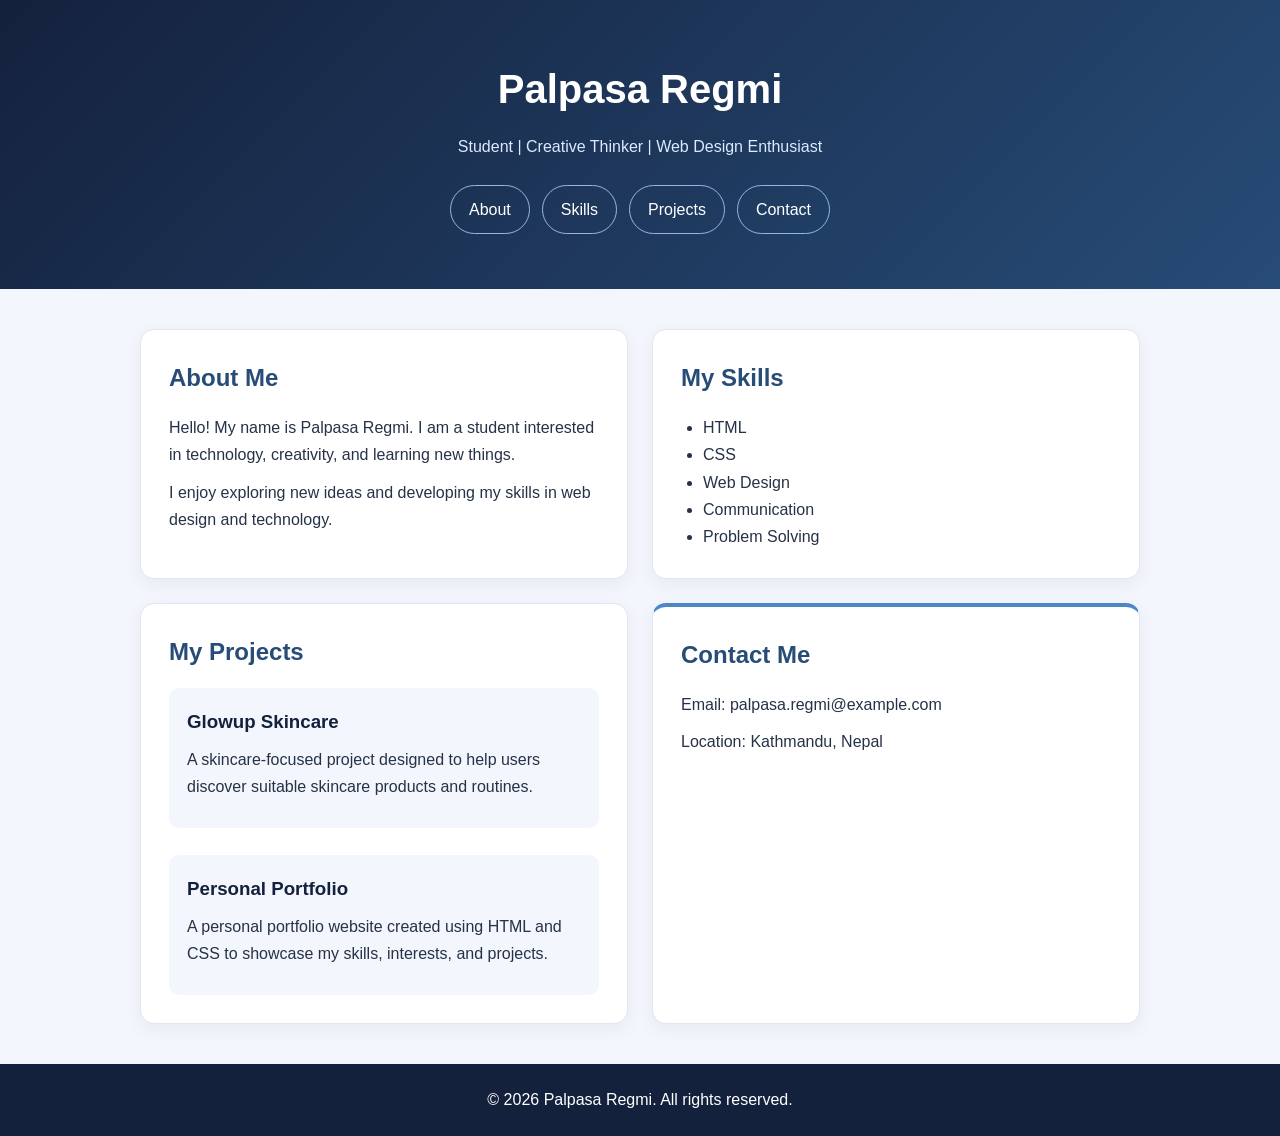
==== index.html @ 84ede819 "Rename my-portfolio-site/index.html to index.html" ====
<!DOCTYPE html>

<html lang="en">

<head>

    <meta charset="UTF-8">

    <meta name="viewport" content="width=device-width, initial-scale=1.0">

    <title>Palpasa Regmi | Portfolio</title>

    <style>

        * {

            box-sizing: border-box;

            margin: 0;

            padding: 0;

        }

        html {

            scroll-behavior: smooth;

        }

        body {

            font-family: Arial, Helvetica, sans-serif;

            background-color: #f3f6fc;

            color: #263247;

            line-height: 1.7;

        }

        header {

            background: linear-gradient(135deg, #14213d, #274c77);

            color: white;

            text-align: center;

            padding: 55px 20px;

        }

        header h1 {

            font-size: 2.5rem;

            margin-bottom: 10px;

        }

        header p {

            color: #dbeafe;

            margin-bottom: 25px;

        }

        nav {

            display: flex;

            justify-content: center;

            flex-wrap: wrap;

            gap: 12px;

            margin-top: 20px;

        }

        nav a {

            color: white;

            text-decoration: none;

            padding: 10px 18px;

            border: 1px solid #91b8e8;

            border-radius: 25px;

            transition: 0.3s;

        }

        nav a:hover {

            background-color: white;

            color: #14213d;

        }

        main {

            max-width: 1000px;

            width: calc(100% - 40px);

            margin: 40px auto;

            display: grid;

            grid-template-columns: repeat(2, minmax(0, 1fr));

            gap: 24px;

        }

        section {

            background-color: white;

            padding: 28px;

            border-radius: 14px;

            border: 1px solid #e0e7f1;

            box-shadow: 0 5px 18px rgba(20, 33, 61, 0.06);

        }

        section h2 {

            color: #274c77;

            margin-bottom: 15px;

            font-size: 1.5rem;

        }

        section p {

            margin-bottom: 10px;

        }

        section ul {

            padding-left: 22px;

        }

        article {

            background-color: #f3f6fc;

            padding: 18px;

            border-radius: 10px;

        }

        article h3 {

            color: #14213d;

            margin-bottom: 8px;

        }

        #contact {

            border-top: 4px solid #4f86c6;

        }

        footer {

            background-color: #14213d;

            color: white;

            text-align: center;

            padding: 22px;

            margin-top: 40px;

        }

        @media screen and (max-width: 650px) {

            header {

                padding: 35px 16px;

            }

            header h1 {

                font-size: 1.8rem;

            }

            nav {

                flex-direction: column;

                align-items: stretch;

                gap: 10px;

            }

            nav a {

                display: block;

            }

            main {

                width: calc(100% - 28px);

                margin: 22px auto;

                grid-template-columns: 1fr;

                gap: 18px;

            }

            section {

                padding: 22px;

            }

        }

    </style>

</head>

<body>

    <header>

        <h1>Palpasa Regmi</h1>

        <p>Student | Creative Thinker | Web Design Enthusiast</p>

        <nav>

            <a href="#about">About</a>

            <a href="#skills">Skills</a>

            <a href="#projects">Projects</a>

            <a href="#contact">Contact</a>

        </nav>

    </header>

    <main>

        <section id="about">

            <h2>About Me</h2>

            <p>

                Hello! My name is Palpasa Regmi. I am a student interested in

                technology, creativity, and learning new things.

            </p>

            <p>

                I enjoy exploring new ideas and developing my skills in

                web design and technology.

            </p>

        </section>

        <section id="skills">

            <h2>My Skills</h2>

            <ul>

                <li>HTML</li>

                <li>CSS</li>

                <li>Web Design</li>

                <li>Communication</li>

                <li>Problem Solving</li>

            </ul>

        </section>

        <section id="projects">

            <h2>My Projects</h2>

            <article>

                <h3>Glowup Skincare</h3>

                <p>

                    A skincare-focused project designed to help users

                    discover suitable skincare products and routines.

                </p>

            </article>

            <br>

            <article>

                <h3>Personal Portfolio</h3>

                <p>

                    A personal portfolio website created using HTML and CSS

                    to showcase my skills, interests, and projects.

                </p>

            </article>

        </section>

        <section id="contact">

            <h2>Contact Me</h2>

            <p>Email: palpasa.regmi@example.com</p>

            <p>Location: Kathmandu, Nepal</p>

        </section>

    </main>

    <footer>

        <p>&copy; 2026 Palpasa Regmi. All rights reserved.</p>

    </footer>

</body>

</html>
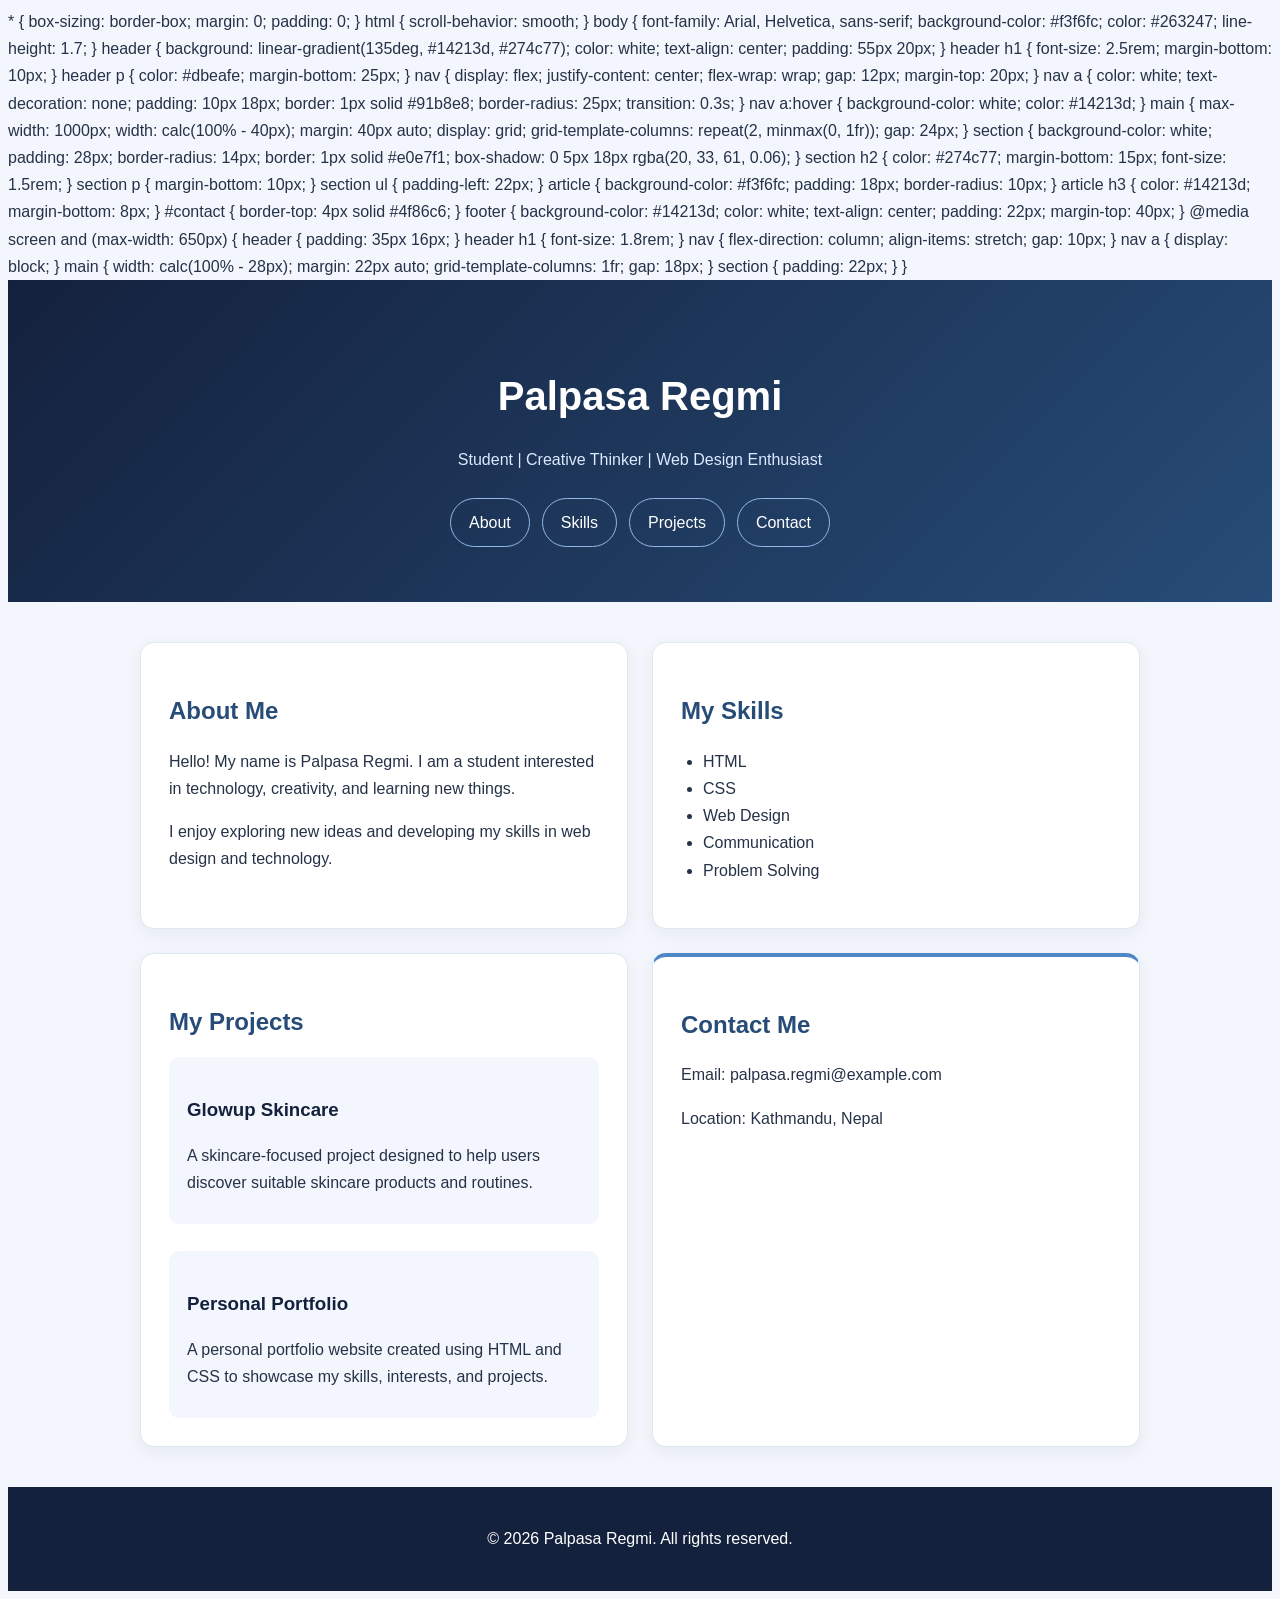
==== commit b265a9aa: "Update index.html" ====
--- a/index.html
+++ b/index.html
@@ -9,8 +9,9 @@
     <meta name="viewport" content="width=device-width, initial-scale=1.0">
 
     <title>Palpasa Regmi | Portfolio</title>
-
-    <style>
+    <link rel="stylesheet" href="style.css">
+
+    </style>
 
         * {
 
--- a/style.css
+++ b/style.css
@@ -0,0 +1,150 @@
+```css
+/* General page settings */
+* {
+    box-sizing: border-box;
+    margin: 0;
+    padding: 0;
+}
+
+html {
+    scroll-behavior: smooth;
+}
+
+body {
+    font-family: Arial, Helvetica, sans-serif;
+    background-color: #f3f6fc;
+    color: #263247;
+    line-height: 1.7;
+}
+
+/* Header and navigation */
+header {
+    background: linear-gradient(135deg, #14213d, #274c77);
+    color: white;
+    text-align: center;
+    padding: 55px 20px;
+}
+
+header h1 {
+    font-size: 2.5rem;
+    margin-bottom: 10px;
+}
+
+header p {
+    color: #dbeafe;
+    margin-bottom: 25px;
+}
+
+nav {
+    display: flex;
+    justify-content: center;
+    flex-wrap: wrap;
+    gap: 12px;
+    margin-top: 20px;
+}
+
+nav a {
+    color: white;
+    text-decoration: none;
+    padding: 10px 18px;
+    border: 1px solid #91b8e8;
+    border-radius: 25px;
+    transition: 0.3s;
+}
+
+nav a:hover {
+    background-color: white;
+    color: #14213d;
+}
+
+/* Main content using CSS Grid */
+main {
+    max-width: 1000px;
+    width: calc(100% - 40px);
+    margin: 40px auto;
+    display: grid;
+    grid-template-columns: repeat(2, minmax(0, 1fr));
+    gap: 24px;
+}
+
+/* Sections */
+section {
+    background-color: white;
+    padding: 28px;
+    border-radius: 14px;
+    border: 1px solid #e0e7f1;
+    box-shadow: 0 5px 18px rgba(20, 33, 61, 0.06);
+}
+
+section h2 {
+    color: #274c77;
+    margin-bottom: 15px;
+    font-size: 1.5rem;
+}
+
+section p {
+    margin-bottom: 10px;
+}
+
+section ul {
+    padding-left: 22px;
+}
+
+/* Project card */
+article {
+    background-color: #f3f6fc;
+    padding: 18px;
+    border-radius: 10px;
+}
+
+article h3 {
+    color: #14213d;
+    margin-bottom: 8px;
+}
+
+/* Contact section */
+#contact {
+    border-top: 4px solid #4f86c6;
+}
+
+/* Footer */
+footer {
+    background-color: #14213d;
+    color: white;
+    text-align: center;
+    padding: 22px;
+    margin-top: 40px;
+}
+
+/* Responsive design for phones */
+@media screen and (max-width: 650px) {
+    header {
+        padding: 35px 16px;
+    }
+
+    header h1 {
+        font-size: 1.8rem;
+    }
+
+    nav {
+        flex-direction: column;
+        align-items: stretch;
+        gap: 10px;
+    }
+
+    nav a {
+        display: block;
+    }
+
+    main {
+        width: calc(100% - 28px);
+        margin: 22px auto;
+        grid-template-columns: 1fr;
+        gap: 18px;
+    }
+
+    section {
+        padding: 22px;
+    }
+}
+```
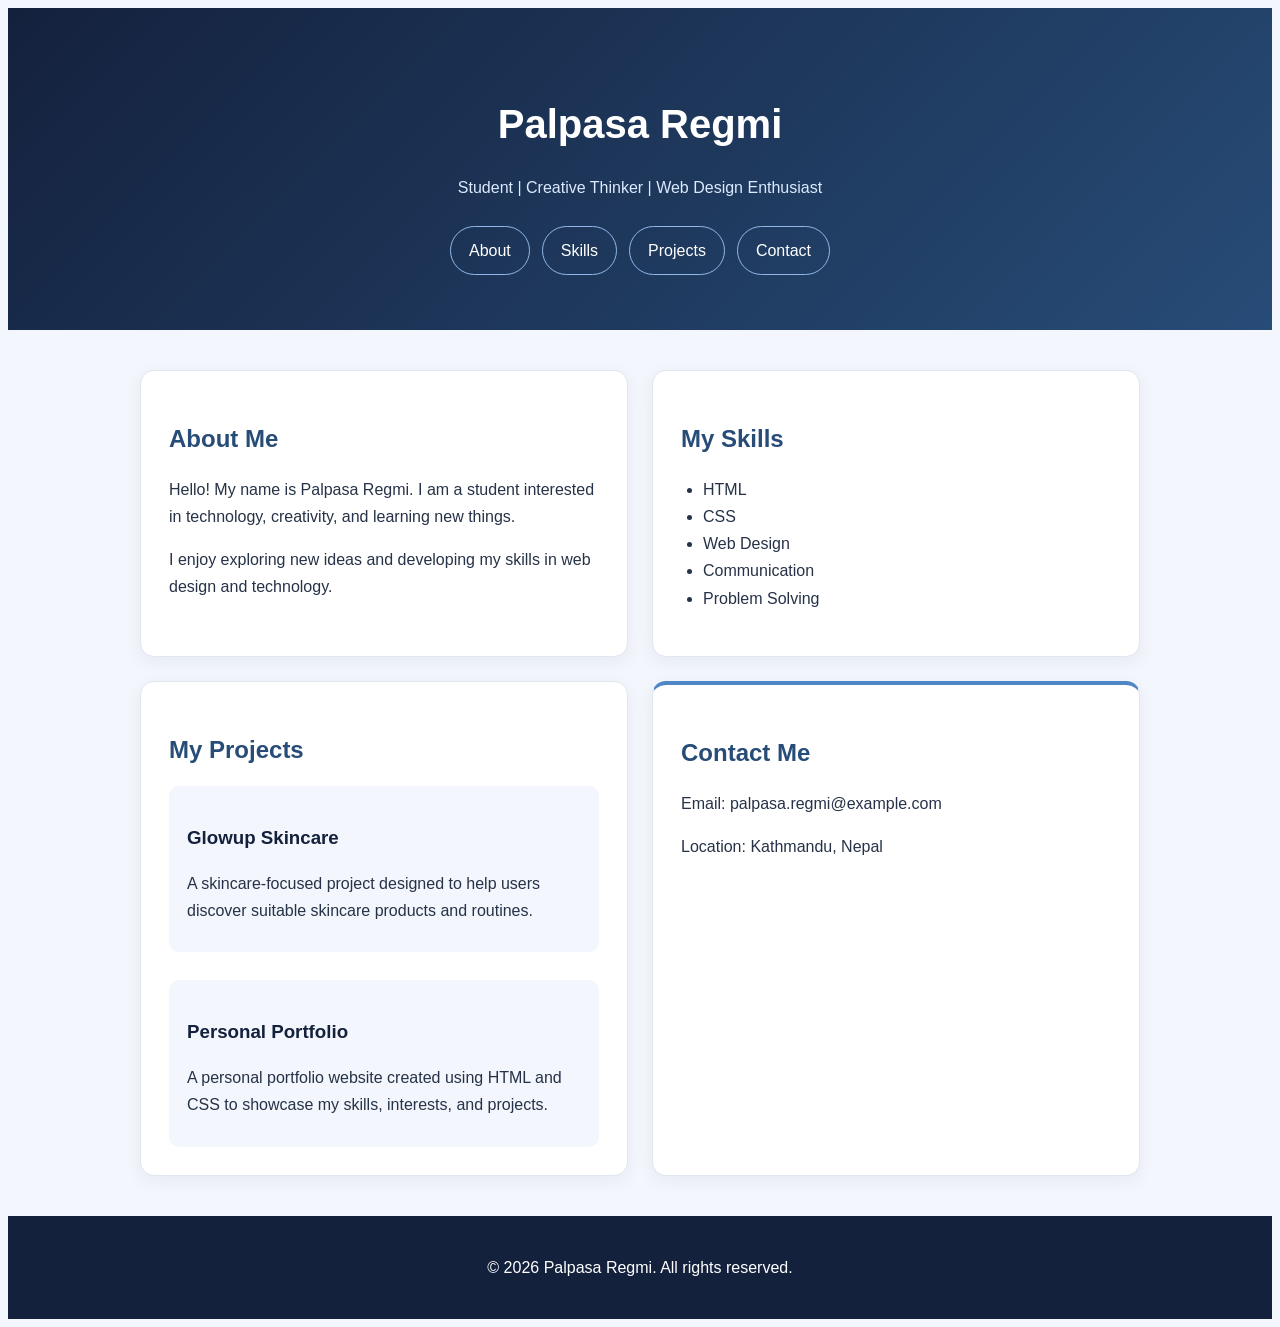
==== commit 56948eb1: "Refactor index.html structure and content" ====
--- a/index.html
+++ b/index.html
@@ -9,245 +9,8 @@
     <meta name="viewport" content="width=device-width, initial-scale=1.0">
 
     <title>Palpasa Regmi | Portfolio</title>
+
     <link rel="stylesheet" href="style.css">
-
-    </style>
-
-        * {
-
-            box-sizing: border-box;
-
-            margin: 0;
-
-            padding: 0;
-
-        }
-
-        html {
-
-            scroll-behavior: smooth;
-
-        }
-
-        body {
-
-            font-family: Arial, Helvetica, sans-serif;
-
-            background-color: #f3f6fc;
-
-            color: #263247;
-
-            line-height: 1.7;
-
-        }
-
-        header {
-
-            background: linear-gradient(135deg, #14213d, #274c77);
-
-            color: white;
-
-            text-align: center;
-
-            padding: 55px 20px;
-
-        }
-
-        header h1 {
-
-            font-size: 2.5rem;
-
-            margin-bottom: 10px;
-
-        }
-
-        header p {
-
-            color: #dbeafe;
-
-            margin-bottom: 25px;
-
-        }
-
-        nav {
-
-            display: flex;
-
-            justify-content: center;
-
-            flex-wrap: wrap;
-
-            gap: 12px;
-
-            margin-top: 20px;
-
-        }
-
-        nav a {
-
-            color: white;
-
-            text-decoration: none;
-
-            padding: 10px 18px;
-
-            border: 1px solid #91b8e8;
-
-            border-radius: 25px;
-
-            transition: 0.3s;
-
-        }
-
-        nav a:hover {
-
-            background-color: white;
-
-            color: #14213d;
-
-        }
-
-        main {
-
-            max-width: 1000px;
-
-            width: calc(100% - 40px);
-
-            margin: 40px auto;
-
-            display: grid;
-
-            grid-template-columns: repeat(2, minmax(0, 1fr));
-
-            gap: 24px;
-
-        }
-
-        section {
-
-            background-color: white;
-
-            padding: 28px;
-
-            border-radius: 14px;
-
-            border: 1px solid #e0e7f1;
-
-            box-shadow: 0 5px 18px rgba(20, 33, 61, 0.06);
-
-        }
-
-        section h2 {
-
-            color: #274c77;
-
-            margin-bottom: 15px;
-
-            font-size: 1.5rem;
-
-        }
-
-        section p {
-
-            margin-bottom: 10px;
-
-        }
-
-        section ul {
-
-            padding-left: 22px;
-
-        }
-
-        article {
-
-            background-color: #f3f6fc;
-
-            padding: 18px;
-
-            border-radius: 10px;
-
-        }
-
-        article h3 {
-
-            color: #14213d;
-
-            margin-bottom: 8px;
-
-        }
-
-        #contact {
-
-            border-top: 4px solid #4f86c6;
-
-        }
-
-        footer {
-
-            background-color: #14213d;
-
-            color: white;
-
-            text-align: center;
-
-            padding: 22px;
-
-            margin-top: 40px;
-
-        }
-
-        @media screen and (max-width: 650px) {
-
-            header {
-
-                padding: 35px 16px;
-
-            }
-
-            header h1 {
-
-                font-size: 1.8rem;
-
-            }
-
-            nav {
-
-                flex-direction: column;
-
-                align-items: stretch;
-
-                gap: 10px;
-
-            }
-
-            nav a {
-
-                display: block;
-
-            }
-
-            main {
-
-                width: calc(100% - 28px);
-
-                margin: 22px auto;
-
-                grid-template-columns: 1fr;
-
-                gap: 18px;
-
-            }
-
-            section {
-
-                padding: 22px;
-
-            }
-
-        }
-
-    </style>
 
 </head>
 
